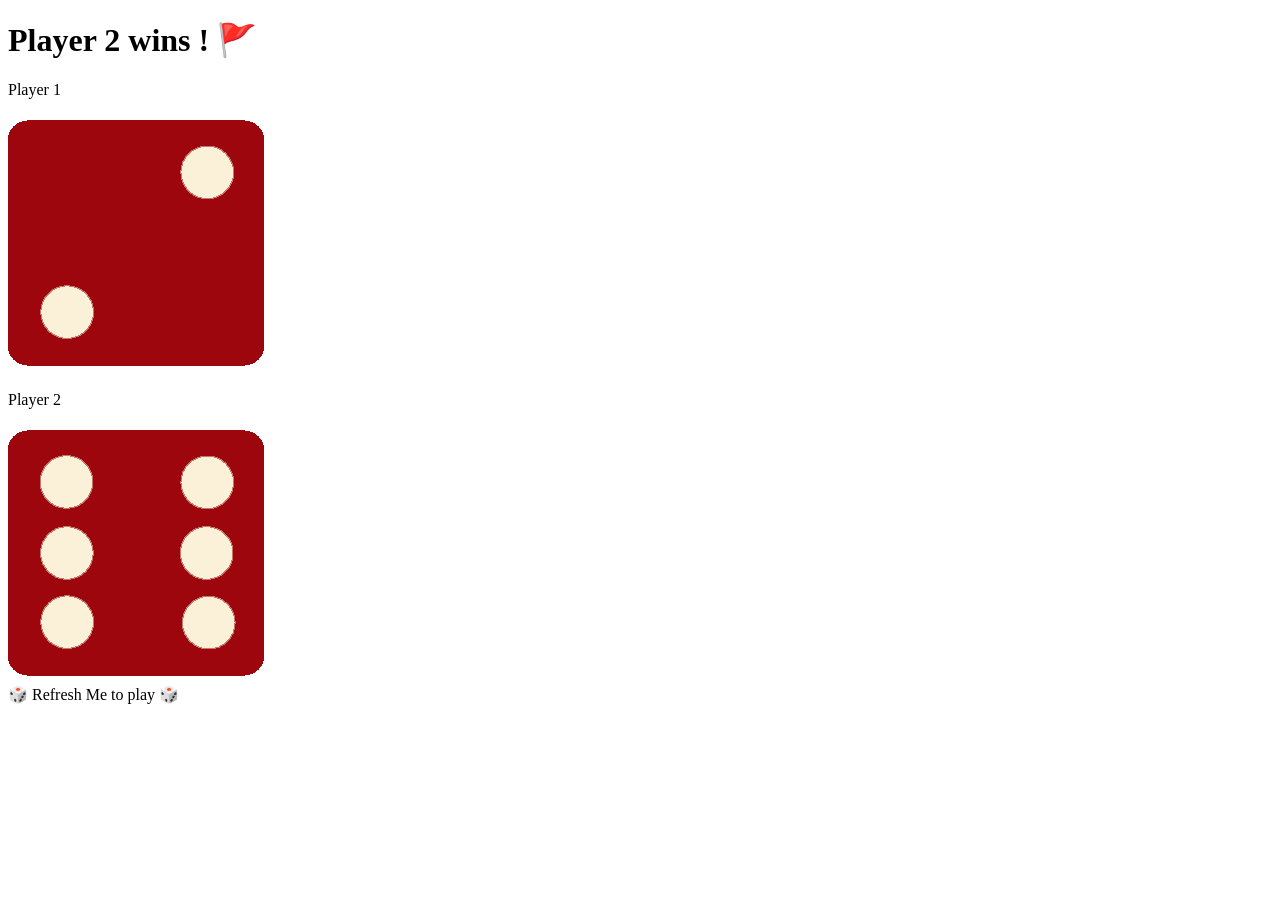
==== index.html @ e18e3bc6 "Rename dicee.html to index.html" ====
<!DOCTYPE html>
<html lang="en" dir="ltr">
  <head>
    <meta charset="utf-8">
    <title>Dicee</title>
    <link rel="stylesheet" href="styles.css">
    <link href="https://fonts.googleapis.com/css?family=Indie+Flower|Lobster" rel="stylesheet">

  </head>
  <body>

    <div class="container">
      <h1>Refresh Me</h1>

      <div class="dice">
        <p>Player 1</p>
        <img class="img1" src="images/dice6.png">
      </div>

      <div class="dice">
        <p>Player 2</p>
        <img class="img2" src="images/dice6.png">
      </div>

    </div>
  <script src="index.js" charset="utf-8"></script>
  </body>

  <footer>
     🎲 Refresh Me to play 🎲 
  </footer>
</html>
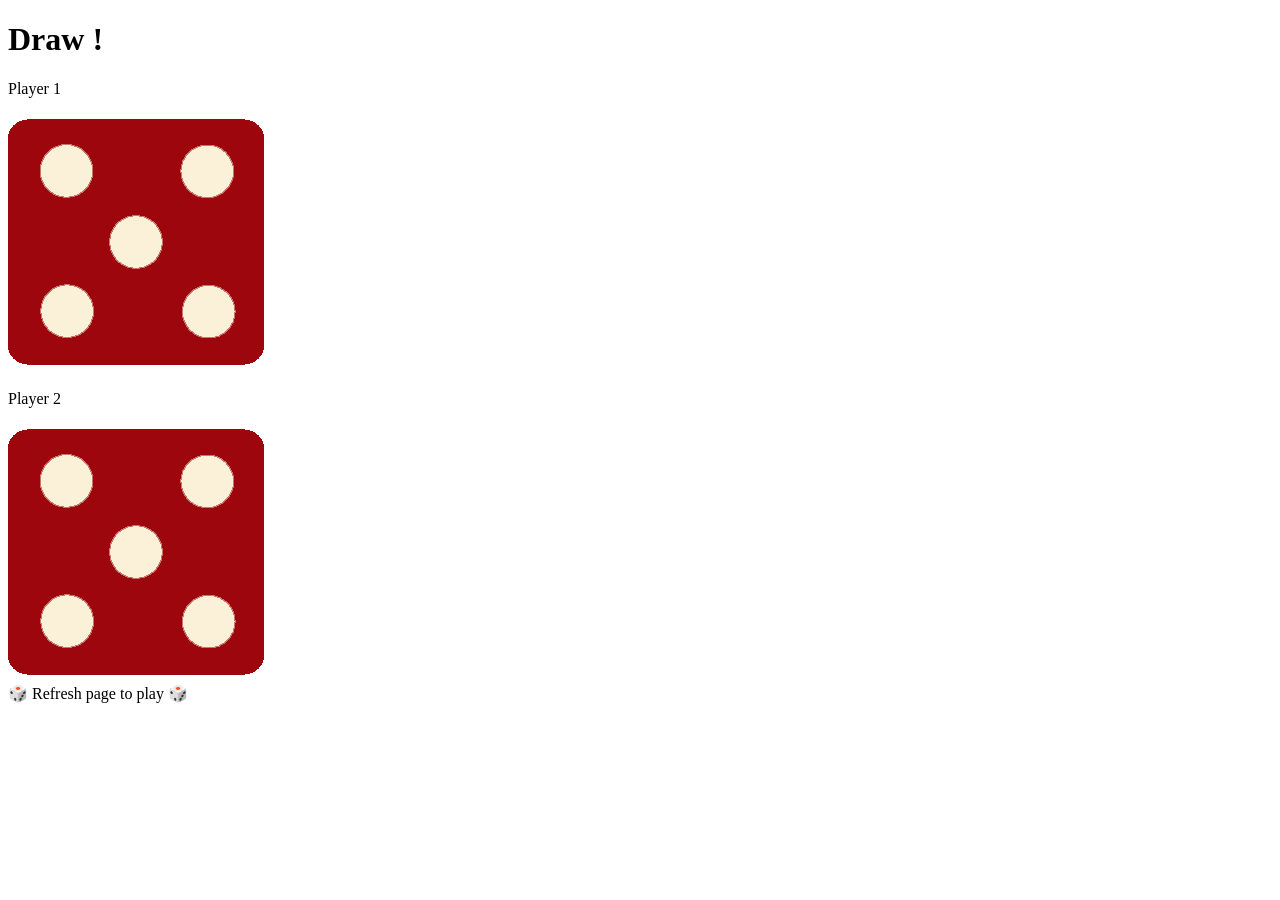
==== commit 84995e14: "Update index.html" ====
--- a/index.html
+++ b/index.html
@@ -27,6 +27,6 @@
   </body>
 
   <footer>
-     🎲 Refresh Me to play 🎲 
+     🎲 Refresh page to play 🎲 
   </footer>
 </html>
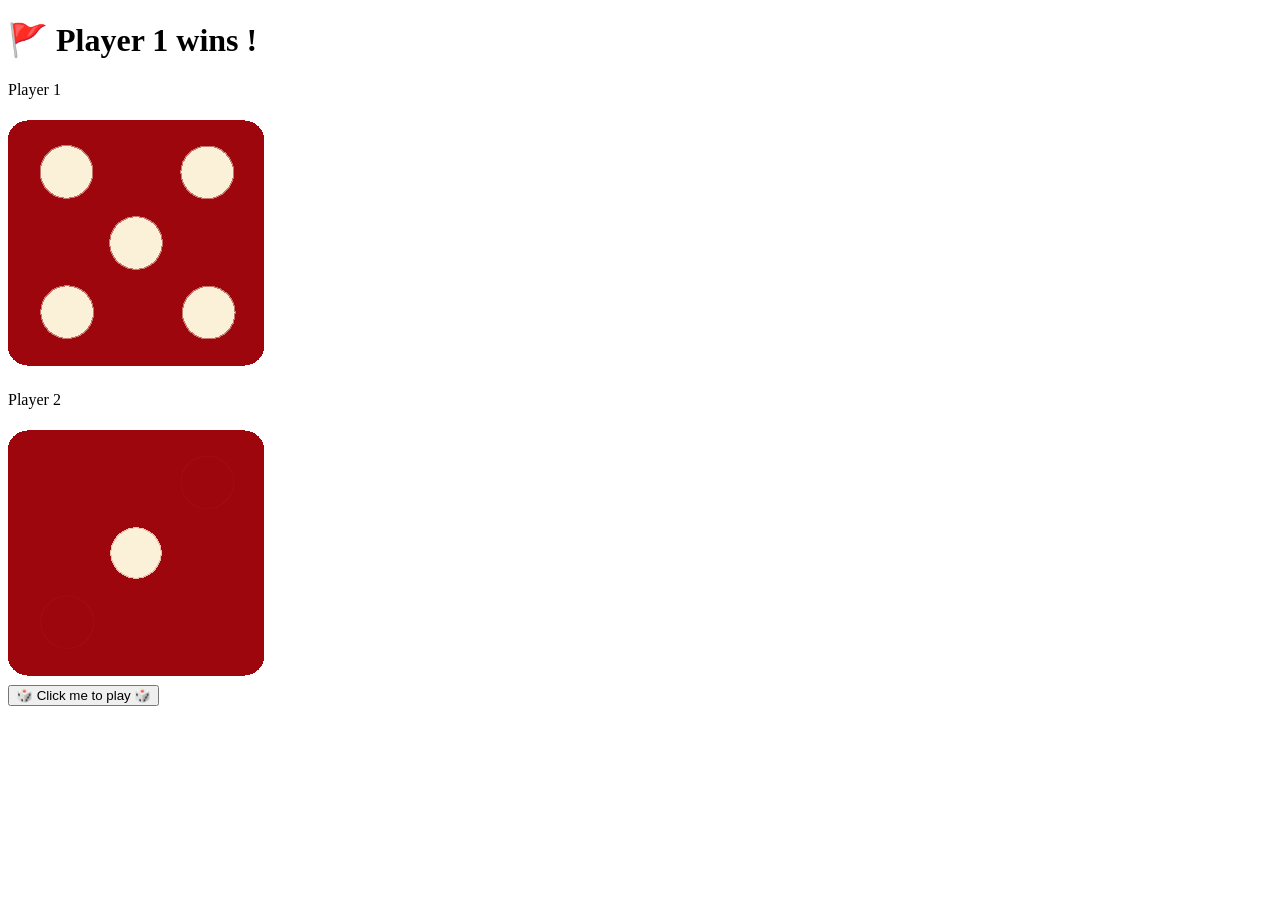
==== commit db518b6e: "Update index.html" ====
--- a/index.html
+++ b/index.html
@@ -27,6 +27,6 @@
   </body>
 
   <footer>
-     🎲 Refresh page to play 🎲 
+     <button class="btn" onclick="window.location.reload();">🎲 Click me to play 🎲</button>
   </footer>
 </html>
